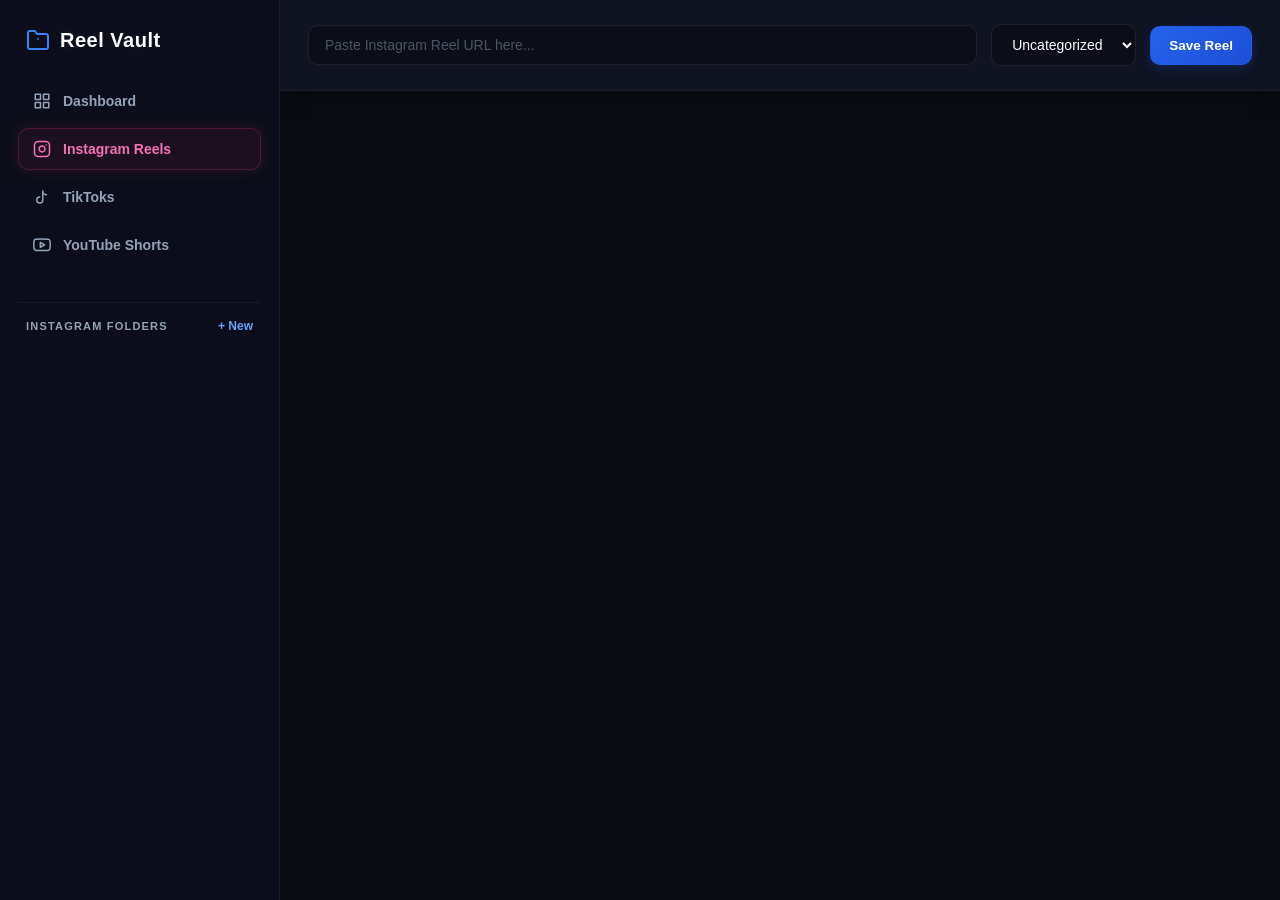
==== instagram.html @ d4c1bb8c "Initial commit" ====
<!DOCTYPE html>
<html lang="en">
<head>
    <meta charset="UTF-8">
    <meta name="viewport" content="width=device-width, initial-scale=1.0">
    <title>Reel Vault - Instagram Reels</title>
    <!-- Link to our external CSS file -->
    <link rel="stylesheet" href="style.css">
</head>
<body data-page="instagram">

    <!-- LEFT SIDEBAR -->
    <aside id="sidebar-navigation">
        <h1>
            <span class="icon" style="color: var(--accent-blue);">
                <svg viewBox="0 0 24 24" width="24" height="24" stroke="currentColor" stroke-width="2" fill="none" stroke-linecap="round" stroke-linejoin="round"><path d="M22 19a2 2 0 0 1-2 2H4a2 2 0 0 1-2-2V5a2 2 0 0 1 2-2h5l2 3h9a2 2 0 0 1 2 2z"></path><path d="M12 11h.01"></path></svg>
            </span>
            Reel Vault
        </h1>
        
        <!-- Navigation Tabs -->
        <nav class="nav-tabs">
            <a href="index.html" class="nav-item" id="tab-dashboard">
                <span class="icon"><svg viewBox="0 0 24 24" width="18" height="18" stroke="currentColor" stroke-width="2" fill="none" stroke-linecap="round" stroke-linejoin="round"><rect x="3" y="3" width="7" height="7"></rect><rect x="14" y="3" width="7" height="7"></rect><rect x="14" y="14" width="7" height="7"></rect><rect x="3" y="14" width="7" height="7"></rect></svg></span>
                Dashboard
            </a>
            <a href="instagram.html" class="nav-item active" id="tab-instagram">
                <span class="icon"><svg viewBox="0 0 24 24" width="18" height="18" stroke="currentColor" stroke-width="2" fill="none" stroke-linecap="round" stroke-linejoin="round"><rect x="2" y="2" width="20" height="20" rx="5" ry="5"></rect><path d="M16 11.37A4 4 0 1 1 12.63 8 4 4 0 0 1 16 11.37z"></path><line x1="17.5" y1="6.5" x2="17.51" y2="6.5"></line></svg></span>
                Instagram Reels
            </a>
            <a href="tiktok.html" class="nav-item" id="tab-tiktok">
                <span class="icon"><svg viewBox="0 0 24 24" width="18" height="18" stroke="currentColor" stroke-width="2" fill="none" stroke-linecap="round" stroke-linejoin="round"><path d="M9 12a4 4 0 1 0 4 4V4a5 5 0 0 0 5 5"></path></svg></span>
                TikToks
            </a>
            <a href="youtube.html" class="nav-item" id="tab-youtube">
                <span class="icon"><svg viewBox="0 0 24 24" width="18" height="18" stroke="currentColor" stroke-width="2" fill="none" stroke-linecap="round" stroke-linejoin="round"><path d="M22.54 6.42a2.78 2.78 0 0 0-1.94-2C18.88 4 12 4 12 4s-6.88 0-8.6.46a2.78 2.78 0 0 0-1.94 2A29 29 0 0 0 1 11.75a29 29 0 0 0 .46 5.33A2.78 2.78 0 0 0 3.4 19c1.72.46 8.6.46 8.6.46s6.88 0 8.6-.46a2.78 2.78 0 0 0 1.94-2 29 29 0 0 0 .46-5.33 29 29 0 0 0-.46-5.33z"></path><polygon points="9.75 15.02 15.5 11.75 9.75 8.48 9.75 15.02"></polygon></svg></span>
                YouTube Shorts
            </a>
        </nav>
        
        <hr class="sidebar-divider">
        
        <div class="sidebar-folders-header">
            <h2>Instagram Folders</h2>
            <button id="action-create-folder" class="btn-new-folder-sm">+ New</button>
        </div>
        
        <div id="sidebar-folder-collection">
            <!-- JS will inject folders here -->
        </div>
    </aside>

    <!-- MAIN CONTENT -->
    <main id="main-content-area">
        
        <!-- TOP CONTROLS -->
        <header id="controls">
            <input type="text" id="input-video-url" placeholder="Paste Instagram Reel URL here...">
            <select id="select-target-folder">
                <option value="">Uncategorized</option>
                <!-- JS will inject folder options here -->
            </select>
            <button id="action-save-video" class="btn btn-primary" style="width: auto; white-space: nowrap;">Save Reel</button>
        </header>

        <!-- REELS DISPLAY AREA -->
        <div id="video-grid-container">
            <div id="video-grid">
                <!-- JS will inject reel cards here -->
            </div>
        </div>

    </main>

    <!-- Modal Overlay -->
    <div id="modal-overlay">
        <div class="modal-content">
            <h3 id="modal-title">Input</h3>
            <input type="text" id="modal-input" class="modal-input" placeholder="Enter value...">
            <div class="modal-actions">
                <button onclick="closeModal()" class="btn">Cancel</button>
                <button id="modal-confirm-btn" class="btn btn-primary">Confirm</button>
            </div>
        </div>
    </div>

    <!-- Link to our external Javascript file -->
    <script src="script.js"></script>
</body>
</html>
---- style.css ----
/* --- MODERN DARK MODE GLOBAL VARIABLES & RESET --- */
:root {
    --bg-color: #080b11;
    --card-bg: #0f1322;
    --sidebar-bg: #0b0e1a;
    --border-color: rgba(255, 255, 255, 0.05);
    --text-primary: #f1f5f9;
    --text-secondary: #94a3b8;
    --accent-blue: #3b82f6;
    --accent-blue-hover: #60a5fa;
    --accent-blue-glow: rgba(59, 130, 246, 0.25);
    --danger-red: #f43f5e;
    --danger-red-glow: rgba(244, 63, 94, 0.25);
    
    --instagram-color: #e1306c;
    --instagram-glow: rgba(225, 48, 108, 0.3);
    --tiktok-color: #00f2fe;
    --tiktok-glow-magenta: rgba(254, 44, 85, 0.25);
    --tiktok-glow-cyan: rgba(0, 242, 254, 0.25);
    --youtube-color: #ff0000;
    --youtube-glow: rgba(255, 0, 0, 0.3);
}

* { box-sizing: border-box; margin: 0; padding: 0; }

body {
    font-family: -apple-system, BlinkMacSystemFont, "Segoe UI", Roboto, Helvetica, Arial, sans-serif;
    background-color: var(--bg-color);
    color: var(--text-primary);
    display: flex;
    height: 100vh;
    overflow: hidden;
}

/* Icon utility class */
.icon {
    display: inline-flex;
    align-items: center;
    justify-content: center;
    vertical-align: middle;
}
.icon svg {
    display: block;
}

/* Custom Scrollbar */
::-webkit-scrollbar {
    width: 6px;
    height: 6px;
}
::-webkit-scrollbar-track {
    background: transparent;
}
::-webkit-scrollbar-thumb {
    background: rgba(255, 255, 255, 0.1);
    border-radius: 10px;
}
::-webkit-scrollbar-thumb:hover {
    background: rgba(255, 255, 255, 0.2);
}

/* --- SIDEBAR --- */
#sidebar-navigation {
    width: 280px;
    background-color: var(--sidebar-bg);
    border-right: 1px solid var(--border-color);
    padding: 28px 18px;
    display: flex;
    flex-direction: column;
    overflow-y: auto;
}

#sidebar-navigation h1 {
    font-size: 20px;
    margin-bottom: 28px;
    font-weight: 800;
    padding-left: 8px;
    color: #ffffff;
    display: flex;
    align-items: center;
    gap: 10px;
    letter-spacing: 0.5px;
    text-shadow: 0 0 15px rgba(255, 255, 255, 0.1);
}

/* --- TABS NAVIGATION --- */
.nav-tabs {
    display: flex;
    flex-direction: column;
    gap: 6px;
    margin-bottom: 20px;
}

.nav-item {
    display: flex;
    align-items: center;
    gap: 12px;
    padding: 11px 14px;
    border-radius: 10px;
    color: var(--text-secondary);
    text-decoration: none;
    font-size: 14px;
    font-weight: 600;
    transition: all 0.25s cubic-bezier(0.4, 0, 0.2, 1);
    border: 1px solid transparent;
}

.nav-item:hover {
    background-color: rgba(255, 255, 255, 0.03);
    color: var(--text-primary);
}

/* Active Navigation Tabs */
.nav-item.active#tab-dashboard {
    background-color: rgba(59, 130, 246, 0.08);
    color: #60a5fa;
    border-color: rgba(59, 130, 246, 0.25);
    box-shadow: 0 0 15px rgba(59, 130, 246, 0.15);
}

.nav-item.active#tab-instagram {
    background-color: rgba(225, 48, 108, 0.08);
    color: #f472b6;
    border-color: rgba(225, 48, 108, 0.25);
    box-shadow: 0 0 15px rgba(225, 48, 108, 0.15);
}

.nav-item.active#tab-tiktok {
    background-color: rgba(0, 242, 254, 0.05);
    color: #22d3ee;
    border-color: rgba(0, 242, 254, 0.2);
    box-shadow: 0 0 15px rgba(0, 242, 254, 0.15);
}

.nav-item.active#tab-youtube {
    background-color: rgba(255, 0, 0, 0.06);
    color: #f87171;
    border-color: rgba(255, 0, 0, 0.25);
    box-shadow: 0 0 15px rgba(255, 0, 0, 0.15);
}

.sidebar-divider {
    border: none;
    border-top: 1px solid var(--border-color);
    margin: 16px 0;
}

/* --- FOLDER SECTION HEADER --- */
.sidebar-folders-header {
    display: flex;
    justify-content: space-between;
    align-items: center;
    margin-bottom: 14px;
    padding: 0 8px;
}

.sidebar-folders-header h2 {
    font-size: 11px;
    text-transform: uppercase;
    letter-spacing: 1.2px;
    color: var(--text-secondary);
    font-weight: 700;
}

.btn-new-folder-sm {
    background: none;
    border: none;
    color: var(--accent-blue-hover);
    cursor: pointer;
    font-size: 12px;
    font-weight: 700;
    transition: all 0.2s;
}

.btn-new-folder-sm:hover {
    color: #ffffff;
    text-shadow: 0 0 8px rgba(255, 255, 255, 0.4);
    text-decoration: none;
}

/* --- FOLDER LIST --- */
#sidebar-folder-collection {
    display: flex;
    flex-direction: column;
    gap: 4px;
}

.folder-item {
    padding: 10px 14px;
    border-radius: 8px;
    cursor: pointer;
    font-size: 13.5px;
    font-weight: 600;
    display: flex;
    justify-content: space-between;
    align-items: center;
    transition: all 0.2s ease;
    color: var(--text-secondary);
    border: 1px solid transparent;
}

.folder-item:hover { 
    background-color: rgba(255, 255, 255, 0.02); 
    color: var(--text-primary);
}

.folder-item.active { 
    background-color: rgba(34, 197, 94, 0.08); 
    color: #4ade80; 
    font-weight: 700;
    border-color: rgba(34, 197, 94, 0.2);
    box-shadow: 0 0 15px rgba(34, 197, 94, 0.1);
}

.folder-item .folder-name-container {
    display: flex;
    align-items: center;
    gap: 8px;
    overflow: hidden;
    text-overflow: ellipsis;
    white-space: nowrap;
}

.folder-item .delete-folder-btn {
    display: none;
    background: none;
    border: none;
    color: var(--danger-red);
    cursor: pointer;
    font-size: 16px;
    padding: 0 4px;
    transition: color 0.15s;
}
.folder-item:hover .delete-folder-btn { display: block; }
.folder-item .delete-folder-btn:hover { color: #ff6b8b; }

/* --- GLOBAL BUTTONS --- */
.btn {
    padding: 11px 18px;
    border-radius: 10px;
    border: 1px solid transparent;
    font-size: 13.5px;
    font-weight: 700;
    cursor: pointer;
    transition: all 0.25s cubic-bezier(0.4, 0, 0.2, 1);
    display: inline-flex;
    align-items: center;
    justify-content: center;
}

.btn-primary {
    background: linear-gradient(135deg, #2563eb 0%, #1d4ed8 100%);
    color: white;
    box-shadow: 0 4px 12px rgba(37, 99, 235, 0.2);
}

.btn-primary:hover { 
    background: linear-gradient(135deg, #3b82f6 0%, #2563eb 100%);
    transform: translateY(-1px);
    box-shadow: 0 4px 15px rgba(37, 99, 235, 0.45);
}

/* --- MAIN CONTENT --- */
#main-content-area {
    flex: 1;
    display: flex;
    flex-direction: column;
    overflow: hidden;
    background-color: var(--bg-color);
}

/* --- TOP CONTROLS (Input Areas) --- */
#controls {
    padding: 24px 28px;
    background-color: var(--card-bg);
    border-bottom: 1px solid var(--border-color);
    display: flex;
    gap: 14px;
    align-items: center;
    box-shadow: 0 4px 20px rgba(0, 0, 0, 0.2);
}

#input-video-url {
    flex: 1;
    padding: 11px 16px;
    background-color: rgba(0, 0, 0, 0.25);
    border: 1px solid rgba(255, 255, 255, 0.08);
    border-radius: 10px;
    font-size: 14px;
    color: #ffffff;
    outline: none;
    transition: all 0.25s ease;
}
#input-video-url::placeholder {
    color: #4b5563;
}
#input-video-url:focus { 
    border-color: var(--accent-blue); 
    background-color: rgba(0, 0, 0, 0.4);
    box-shadow: 0 0 15px var(--accent-blue-glow);
}

#select-target-folder {
    padding: 11px 16px;
    background-color: rgba(0, 0, 0, 0.25);
    border: 1px solid rgba(255, 255, 255, 0.08);
    border-radius: 10px;
    font-size: 14px;
    color: #ffffff;
    cursor: pointer;
    outline: none;
    transition: all 0.25s ease;
}
#select-target-folder option {
    background-color: #111422;
    color: #ffffff;
}
#select-target-folder:focus {
    border-color: var(--accent-blue);
    box-shadow: 0 0 15px var(--accent-blue-glow);
}

/* --- DASHBOARD VIEW STYLE --- */
.dashboard-container {
    padding: 36px 32px;
    overflow-y: auto;
    flex: 1;
}

.dashboard-header {
    margin-bottom: 32px;
}

.dashboard-title {
    font-size: 28px;
    font-weight: 850;
    color: #ffffff;
    margin-bottom: 6px;
    letter-spacing: -0.5px;
    background: linear-gradient(135deg, #ffffff 60%, #94a3b8 100%);
    -webkit-background-clip: text;
    -webkit-text-fill-color: transparent;
}

.dashboard-subtitle {
    font-size: 14.5px;
    color: var(--text-secondary);
}

/* STATS CARDS */
.stats-grid {
    display: grid;
    grid-template-columns: repeat(auto-fit, minmax(220px, 1fr));
    gap: 24px;
    margin-bottom: 36px;
}

.stat-card {
    background-color: var(--card-bg);
    border: 1px solid var(--border-color);
    border-radius: 14px;
    padding: 22px;
    display: flex;
    align-items: center;
    gap: 18px;
    box-shadow: 0 4px 10px rgba(0,0,0,0.2);
    transition: all 0.3s cubic-bezier(0.4, 0, 0.2, 1);
}

.stat-card:hover {
    transform: translateY(-3px);
}

.stat-icon {
    font-size: 24px;
    width: 50px;
    height: 50px;
    border-radius: 12px;
    display: flex;
    align-items: center;
    justify-content: center;
    box-shadow: inset 0 2px 4px rgba(255,255,255,0.05);
}

.stat-icon.total { background-color: rgba(59, 130, 246, 0.1); color: var(--accent-blue-hover); }
.stat-icon.instagram { background-color: rgba(225, 48, 108, 0.1); color: var(--instagram-color); }
.stat-icon.tiktok { background-color: rgba(255, 255, 255, 0.05); color: #ffffff; }
.stat-icon.youtube { background-color: rgba(255, 0, 0, 0.1); color: var(--youtube-color); }

.stat-info h3 {
    font-size: 24px;
    font-weight: 800;
    color: #ffffff;
    line-height: 1.2;
}

.stat-info p {
    font-size: 13px;
    color: var(--text-secondary);
    font-weight: 600;
    letter-spacing: 0.2px;
}

/* QUICK SAVE CARD */
.quick-save-card {
    background-color: var(--card-bg);
    border: 1px solid var(--border-color);
    border-radius: 14px;
    padding: 26px;
    margin-bottom: 36px;
    box-shadow: 0 4px 15px rgba(0,0,0,0.25);
    position: relative;
    overflow: hidden;
}

.quick-save-card::before {
    content: '';
    position: absolute;
    top: 0;
    left: 0;
    width: 100%;
    height: 1px;
    background: linear-gradient(90deg, transparent, rgba(255, 255, 255, 0.08), transparent);
}

.quick-save-card h3 {
    font-size: 15px;
    font-weight: 750;
    margin-bottom: 16px;
    display: flex;
    align-items: center;
    gap: 8px;
    color: #ffffff;
    letter-spacing: 0.3px;
    text-transform: uppercase;
}

.quick-save-form {
    display: flex;
    gap: 14px;
}

/* SECTION HEADER */
.section-header {
    display: flex;
    justify-content: space-between;
    align-items: center;
    margin-bottom: 18px;
}

.section-header h2 {
    font-size: 18px;
    font-weight: 800;
    color: #ffffff;
    letter-spacing: -0.2px;
}

/* --- VIDEO GRID --- */
#video-grid-container {
    flex: 1;
    overflow-y: auto;
    padding: 24px 28px;
}

#video-grid {
    display: grid;
    grid-template-columns: repeat(auto-fill, minmax(310px, 1fr));
    gap: 28px;
}

/* REEL MEDIA CARD */
.reel-card {
    background: var(--card-bg);
    border: 1px solid var(--border-color);
    border-radius: 16px;
    overflow: hidden;
    position: relative;
    box-shadow: 0 10px 20px rgba(0,0,0,0.3);
    display: flex;
    flex-direction: column;
    height: 490px;
    transition: all 0.35s cubic-bezier(0.25, 0.8, 0.25, 1);
}

.reel-card:hover {
    transform: translateY(-5px);
}

.reel-media-container {
    flex: 1;
    background-color: #000000;
    position: relative;
    overflow: hidden;
    display: flex;
    align-items: center;
    justify-content: center;
}

.reel-fallback-card {
    display: flex;
    flex-direction: column;
    align-items: center;
    justify-content: center;
    text-align: center;
    padding: 28px;
    color: white;
    background: radial-gradient(circle at center, #1b2135 0%, #0d101a 100%);
    width: 100%;
    height: 100%;
}

.reel-fallback-icon {
    font-size: 44px;
    margin-bottom: 16px;
    filter: drop-shadow(0 0 10px rgba(255,255,255,0.15));
}

.reel-fallback-title {
    font-size: 15.5px;
    font-weight: 700;
    margin-bottom: 12px;
    max-width: 240px;
    overflow: hidden;
    text-overflow: ellipsis;
    display: -webkit-box;
    -webkit-line-clamp: 2;
    -webkit-box-orient: vertical;
}

.reel-fallback-button {
    background-color: rgba(255, 255, 255, 0.05);
    color: white;
    border: 1px solid rgba(255, 255, 255, 0.15);
    padding: 8px 18px;
    border-radius: 20px;
    font-size: 13px;
    font-weight: 600;
    text-decoration: none;
    transition: all 0.25s ease;
}
.reel-fallback-button:hover {
    background-color: #ffffff;
    color: #000000;
    box-shadow: 0 0 15px rgba(255, 255, 255, 0.4);
}

.reel-card iframe {
    width: 100%;
    height: 100%;
    border: none;
}

.delete-reel-btn {
    position: absolute;
    top: 12px;
    right: 12px;
    z-index: 10;
    background: rgba(0, 0, 0, 0.7);
    color: rgba(255,255,255,0.8);
    border: 1px solid rgba(255, 255, 255, 0.1);
    border-radius: 50%;
    width: 32px;
    height: 32px;
    cursor: pointer;
    font-weight: bold;
    font-size: 16px;
    display: flex;
    align-items: center;
    justify-content: center;
    opacity: 0;
    transition: all 0.2s;
}
.reel-card:hover .delete-reel-btn { opacity: 1; }
.delete-reel-btn:hover { 
    background-color: var(--danger-red); 
    border-color: var(--danger-red);
    color: white;
    box-shadow: 0 0 15px var(--danger-red-glow);
}

.badge {
    position: absolute;
    top: 12px;
    left: 12px;
    z-index: 10;
    padding: 5px 12px;
    border-radius: 20px;
    font-size: 10px;
    font-weight: 800;
    color: white;
    text-transform: uppercase;
    box-shadow: 0 4px 10px rgba(0,0,0,0.3);
    letter-spacing: 0.8px;
}

.badge-instagram {
    background: linear-gradient(45deg, #f09433 0%, #e6683c 25%, #dc2743 50%, #cc2366 75%, #bc1888 100%);
    box-shadow: 0 4px 10px rgba(225, 48, 108, 0.3);
}

.badge-tiktok {
    background-color: #000000;
    border: 1px solid #00f2fe;
    box-shadow: 0 4px 10px rgba(0, 242, 254, 0.3);
}

.badge-youtube {
    background: linear-gradient(135deg, #ff0000 0%, #cc0000 100%);
    box-shadow: 0 4px 10px rgba(255, 0, 0, 0.3);
}

.reel-details {
    padding: 14px 18px;
    background-color: #111526;
    border-top: 1px solid var(--border-color);
    font-size: 13px;
}

.reel-details-title {
    font-weight: 700;
    color: #ffffff;
    margin-bottom: 4px;
    overflow: hidden;
    text-overflow: ellipsis;
    white-space: nowrap;
}

.reel-details-folder {
    color: var(--text-secondary);
    font-size: 12px;
    display: flex;
    align-items: center;
    gap: 5px;
    font-weight: 500;
}

.empty-state {
    grid-column: 1 / -1;
    text-align: center;
    padding: 70px 24px;
    background-color: var(--card-bg);
    border: 2px dashed rgba(255, 255, 255, 0.05);
    border-radius: 16px;
    color: var(--text-secondary);
    box-shadow: inset 0 0 20px rgba(0,0,0,0.2);
}

.empty-state-icon {
    font-size: 54px;
    margin-bottom: 14px;
    filter: drop-shadow(0 0 15px rgba(255,255,255,0.05));
}

.empty-state h3 {
    font-size: 19px;
    font-weight: 800;
    color: #ffffff;
    margin-bottom: 6px;
}

.empty-state p {
    font-size: 14px;
    max-width: 320px;
    margin: 0 auto;
    opacity: 0.8;
}

/* Modal Overlay */
#modal-overlay {
    position: fixed;
    top: 0;
    left: 0;
    width: 100%;
    height: 100%;
    background: rgba(0, 0, 0, 0.7);
    display: none;
    align-items: center;
    justify-content: center;
    z-index: 1000;
    backdrop-filter: blur(4px);
}

.modal-content {
    background: var(--card-bg);
    border: 1px solid var(--border-color);
    padding: 24px;
    border-radius: 16px;
    width: 400px;
    box-shadow: 0 10px 25px rgba(0,0,0,0.5);
}

.modal-content h3 {
    margin-bottom: 16px;
    color: #ffffff;
}

.modal-input {
    width: 100%;
    padding: 12px;
    background: rgba(0, 0, 0, 0.2);
    border: 1px solid var(--border-color);
    border-radius: 8px;
    color: #ffffff;
    margin-bottom: 16px;
    outline: none;
}

.modal-actions {
    display: flex;
    justify-content: flex-end;
    gap: 10px;
}

/* Responsive adjustments */
@media (max-width: 768px) {
    body { flex-direction: column; }
    #sidebar-navigation { width: 100%; height: auto; border-right: none; border-bottom: 1px solid var(--border-color); }
    #controls { flex-direction: column; align-items: stretch; }
    .quick-save-form { flex-direction: column; }
}
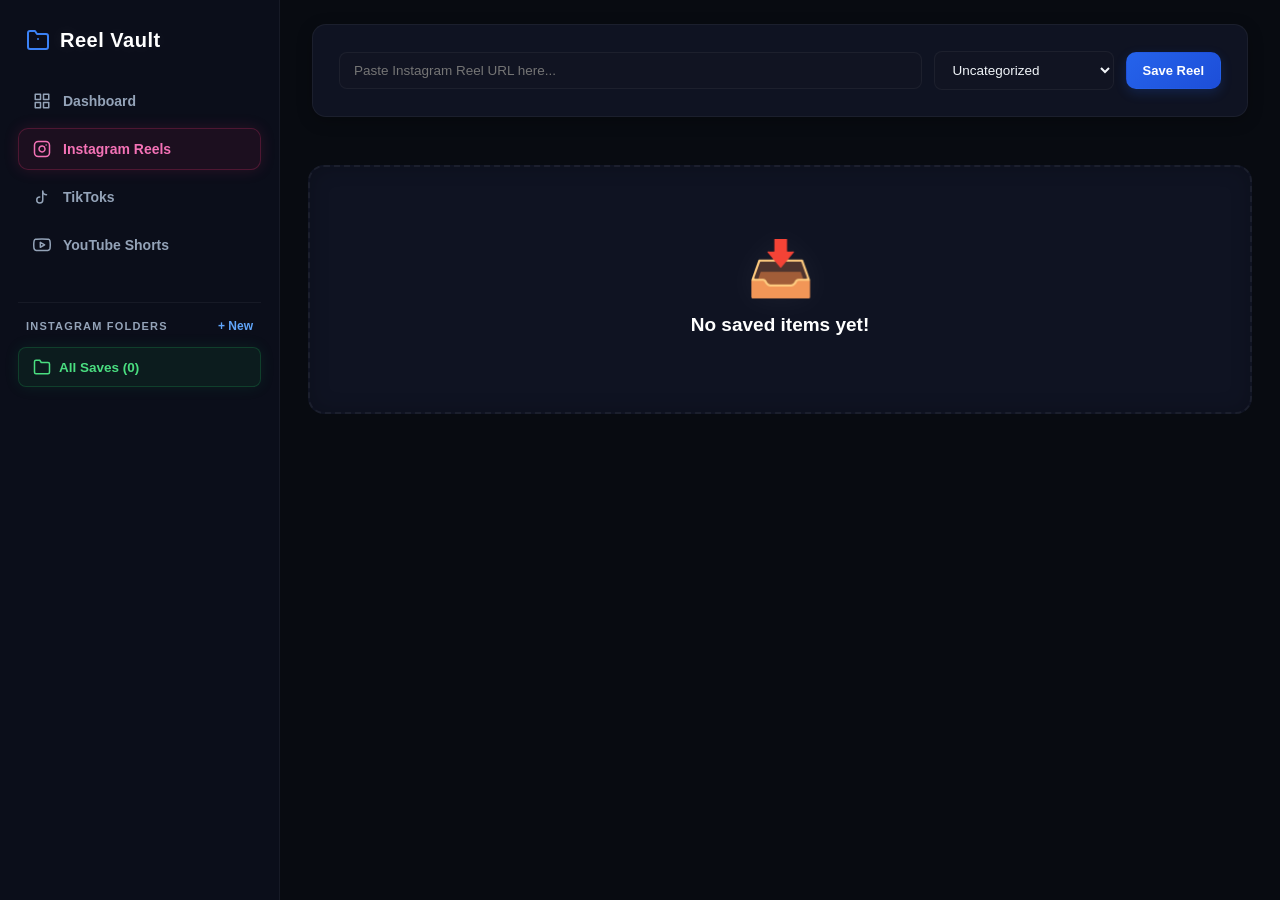
==== commit c87f16ae: "Improvements to UI, added features" ====
--- a/instagram.html
+++ b/instagram.html
@@ -55,12 +55,14 @@
         
         <!-- TOP CONTROLS -->
         <header id="controls">
-            <input type="text" id="input-video-url" placeholder="Paste Instagram Reel URL here...">
-            <select id="select-target-folder">
-                <option value="">Uncategorized</option>
-                <!-- JS will inject folder options here -->
-            </select>
-            <button id="action-save-video" class="btn btn-primary" style="width: auto; white-space: nowrap;">Save Reel</button>
+            <div class="quick-save-form">
+                <input type="text" id="input-video-url" placeholder="Paste Instagram Reel URL here...">
+                <select id="select-target-folder">
+                    <option value="">Uncategorized</option>
+                    <!-- JS will inject folder options here -->
+                </select>
+                <button id="action-save-video" class="btn btn-primary">Save Reel</button>
+            </div>
         </header>
 
         <!-- REELS DISPLAY AREA -->
@@ -69,6 +71,22 @@
                 <!-- JS will inject reel cards here -->
             </div>
         </div>
+
+    </main>
+
+    <!-- Selection Bar -->
+    <div id="selection-bar" style="display:none; align-items: center; gap: 10px; color: var(--text-secondary);">
+        <label style="display:flex; align-items:center; gap:8px; cursor:pointer;"><input type="checkbox" id="select-all-checkbox"> Select All</label>
+        <span id="selection-count" style="font-size: 13px; margin-left: 10px;">0 selected</span>
+        <div style="margin-left: auto; display: flex; gap: 8px; align-items: center;">
+            <select id="move-selected-folder" style="padding: 6px; border-radius: 6px; background: var(--bg-color); color: var(--text-primary); border: 1px solid var(--border-color);">
+                <option value="">Move to...</option>
+                <!-- Options injected by JS -->
+            </select>
+            <button id="delete-selected-btn" class="btn" style="background:var(--danger-red); color:white; padding: 6px 12px; font-size: 12px; height: 30px;">Delete</button>
+            <button id="cancel-selection-btn" class="btn" style="background:rgba(255,255,255,0.1); color:white; padding: 6px 12px; font-size: 12px; height: 30px;">Cancel</button>
+        </div>
+    </div>
 
     </main>
 
--- a/style.css
+++ b/style.css
@@ -269,55 +269,35 @@
     background-color: var(--bg-color);
 }
 
-/* --- TOP CONTROLS (Input Areas) --- */
-#controls {
-    padding: 24px 28px;
-    background-color: var(--card-bg);
-    border-bottom: 1px solid var(--border-color);
-    display: flex;
-    gap: 14px;
-    align-items: center;
-    box-shadow: 0 4px 20px rgba(0, 0, 0, 0.2);
-}
-
-#input-video-url {
-    flex: 1;
-    padding: 11px 16px;
-    background-color: rgba(0, 0, 0, 0.25);
-    border: 1px solid rgba(255, 255, 255, 0.08);
-    border-radius: 10px;
-    font-size: 14px;
-    color: #ffffff;
-    outline: none;
-    transition: all 0.25s ease;
-}
-#input-video-url::placeholder {
-    color: #4b5563;
-}
-#input-video-url:focus { 
-    border-color: var(--accent-blue); 
-    background-color: rgba(0, 0, 0, 0.4);
-    box-shadow: 0 0 15px var(--accent-blue-glow);
-}
-
-#select-target-folder {
-    padding: 11px 16px;
-    background-color: rgba(0, 0, 0, 0.25);
-    border: 1px solid rgba(255, 255, 255, 0.08);
-    border-radius: 10px;
-    font-size: 14px;
-    color: #ffffff;
+/* Improved Dropdown Styling */
+select {
+    padding: 10px 14px;
+    background-color: #111422;
+    border: 1px solid var(--border-color);
+    border-radius: 8px;
+    color: var(--text-primary);
+    font-size: 13.5px;
     cursor: pointer;
     outline: none;
-    transition: all 0.25s ease;
-}
-#select-target-folder option {
-    background-color: #111422;
-    color: #ffffff;
-}
-#select-target-folder:focus {
+    transition: border-color 0.2s, box-shadow 0.2s;
+    width: 100%;
+}
+
+select:hover {
     border-color: var(--accent-blue);
-    box-shadow: 0 0 15px var(--accent-blue-glow);
+}
+
+select:focus {
+    border-color: var(--accent-blue);
+    box-shadow: 0 0 0 2px var(--accent-blue-glow);
+}
+
+/* Card-level Folder Swap Dropdown */
+.card-folder-swap {
+    margin-top: 8px;
+    font-size: 12px;
+    padding: 6px 10px;
+    width: calc(100% - 40px); /* Leave room for the menu button */
 }
 
 /* --- DASHBOARD VIEW STYLE --- */
@@ -435,9 +415,57 @@
     text-transform: uppercase;
 }
 
+/* --- QUICK SAVE / CONTROLS SECTION --- */
+.quick-save-card, #controls {
+    background-color: var(--card-bg);
+    border: 1px solid var(--border-color);
+    border-radius: 14px;
+    padding: 26px;
+    box-shadow: 0 4px 15px rgba(0,0,0,0.25);
+    position: relative;
+    overflow: hidden;
+}
+
+#controls {
+    margin: 24px 32px;
+}
+
+.quick-save-card {
+    margin-bottom: 36px;
+}
+
 .quick-save-form {
     display: flex;
-    gap: 14px;
+    gap: 12px;
+    align-items: center;
+}
+
+#input-video-url {
+    flex: 1;
+    padding: 10px 14px;
+    background-color: #111422;
+    border: 1px solid var(--border-color);
+    border-radius: 8px;
+    color: var(--text-primary);
+    font-size: 13.5px;
+    outline: none;
+    transition: border-color 0.2s, box-shadow 0.2s;
+}
+
+#input-video-url:focus {
+    border-color: var(--accent-blue);
+    box-shadow: 0 0 0 2px var(--accent-blue-glow);
+}
+
+#select-target-folder {
+    width: 180px; /* Medium length */
+    flex-shrink: 0;
+}
+
+#action-save-video {
+    padding: 10px 16px; /* Smaller button */
+    font-size: 13px;
+    flex-shrink: 0;
 }
 
 /* SECTION HEADER */
@@ -473,13 +501,13 @@
     background: var(--card-bg);
     border: 1px solid var(--border-color);
     border-radius: 16px;
-    overflow: hidden;
     position: relative;
     box-shadow: 0 10px 20px rgba(0,0,0,0.3);
     display: flex;
     flex-direction: column;
     height: 490px;
     transition: all 0.35s cubic-bezier(0.25, 0.8, 0.25, 1);
+    overflow: visible; /* Fix: Allow menu to render above card */
 }
 
 .reel-card:hover {
@@ -548,6 +576,17 @@
     width: 100%;
     height: 100%;
     border: none;
+}
+
+.card-select-checkbox {
+    position: absolute;
+    top: 12px;
+    left: 12px;
+    z-index: 10;
+    width: 20px;
+    height: 20px;
+    cursor: pointer;
+    accent-color: var(--accent-blue);
 }
 
 .delete-reel-btn {
@@ -711,10 +750,111 @@
     gap: 10px;
 }
 
+/* --- CARD ACTION MENU (3 DOTS) --- */
+.card-menu-container {
+    position: absolute;
+    bottom: 14px;
+    right: 14px;
+    z-index: 20;
+}
+
+.card-menu-btn {
+    background: rgba(0, 0, 0, 0.7);
+    color: rgba(255, 255, 255, 0.8);
+    border: 1px solid rgba(255, 255, 255, 0.1);
+    border-radius: 50%;
+    width: 32px;
+    height: 32px;
+    cursor: pointer;
+    font-weight: bold;
+    font-size: 18px;
+    display: flex;
+    align-items: center;
+    justify-content: center;
+    transition: all 0.2s;
+    outline: none;
+}
+
+.card-menu-btn:hover {
+    background-color: rgba(0, 0, 0, 0.9);
+    border-color: rgba(255, 255, 255, 0.3);
+    color: #ffffff;
+}
+
+.card-menu-dropdown {
+    position: absolute;
+    bottom: 38px;
+    right: 0;
+    background-color: #0f1322;
+    border: 1px solid rgba(255, 255, 255, 0.08);
+    border-radius: 10px;
+    width: 140px;
+    box-shadow: 0 10px 25px rgba(0, 0, 0, 0.5);
+    display: none;
+    flex-direction: column;
+    overflow: hidden;
+    z-index: 100; /* Ensure it is on top */
+    animation: fadeInMenu 0.15s ease-out;
+}
+
+@keyframes fadeInMenu {
+    from { opacity: 0; transform: translateY(-5px); }
+    to { opacity: 1; transform: translateY(0); }
+}
+
+.card-menu-dropdown.show {
+    display: flex;
+}
+
+.card-menu-dropdown .menu-item {
+    background: none;
+    border: none;
+    padding: 11px 14px;
+    color: var(--text-secondary);
+    font-size: 13px;
+    font-weight: 600;
+    text-align: left;
+    cursor: pointer;
+    display: flex;
+    align-items: center;
+    gap: 8px;
+    transition: all 0.15s;
+    width: 100%;
+}
+
+.card-menu-dropdown .menu-item:hover {
+    background-color: rgba(255, 255, 255, 0.04);
+    color: #ffffff;
+}
+
+.card-menu-dropdown .menu-item.delete-card-btn {
+    color: var(--danger-red);
+}
+
+/* --- SELECTION TOOLBAR --- */
+#selection-bar {
+    position: fixed;
+    bottom: 20px;
+    left: 300px;
+    right: 20px;
+    background: var(--card-bg);
+    border: 1px solid var(--border-color);
+    border-radius: 12px;
+    padding: 10px 14px;
+    display: none;
+    align-items: center;
+    gap: 10px;
+    color: var(--text-secondary);
+    box-shadow: 0 4px 15px rgba(0,0,0,0.3);
+    z-index: 999;
+}
+
 /* Responsive adjustments */
 @media (max-width: 768px) {
     body { flex-direction: column; }
     #sidebar-navigation { width: 100%; height: auto; border-right: none; border-bottom: 1px solid var(--border-color); }
     #controls { flex-direction: column; align-items: stretch; }
     .quick-save-form { flex-direction: column; }
-}
+    #selection-bar { left: 20px; }
+}
+
